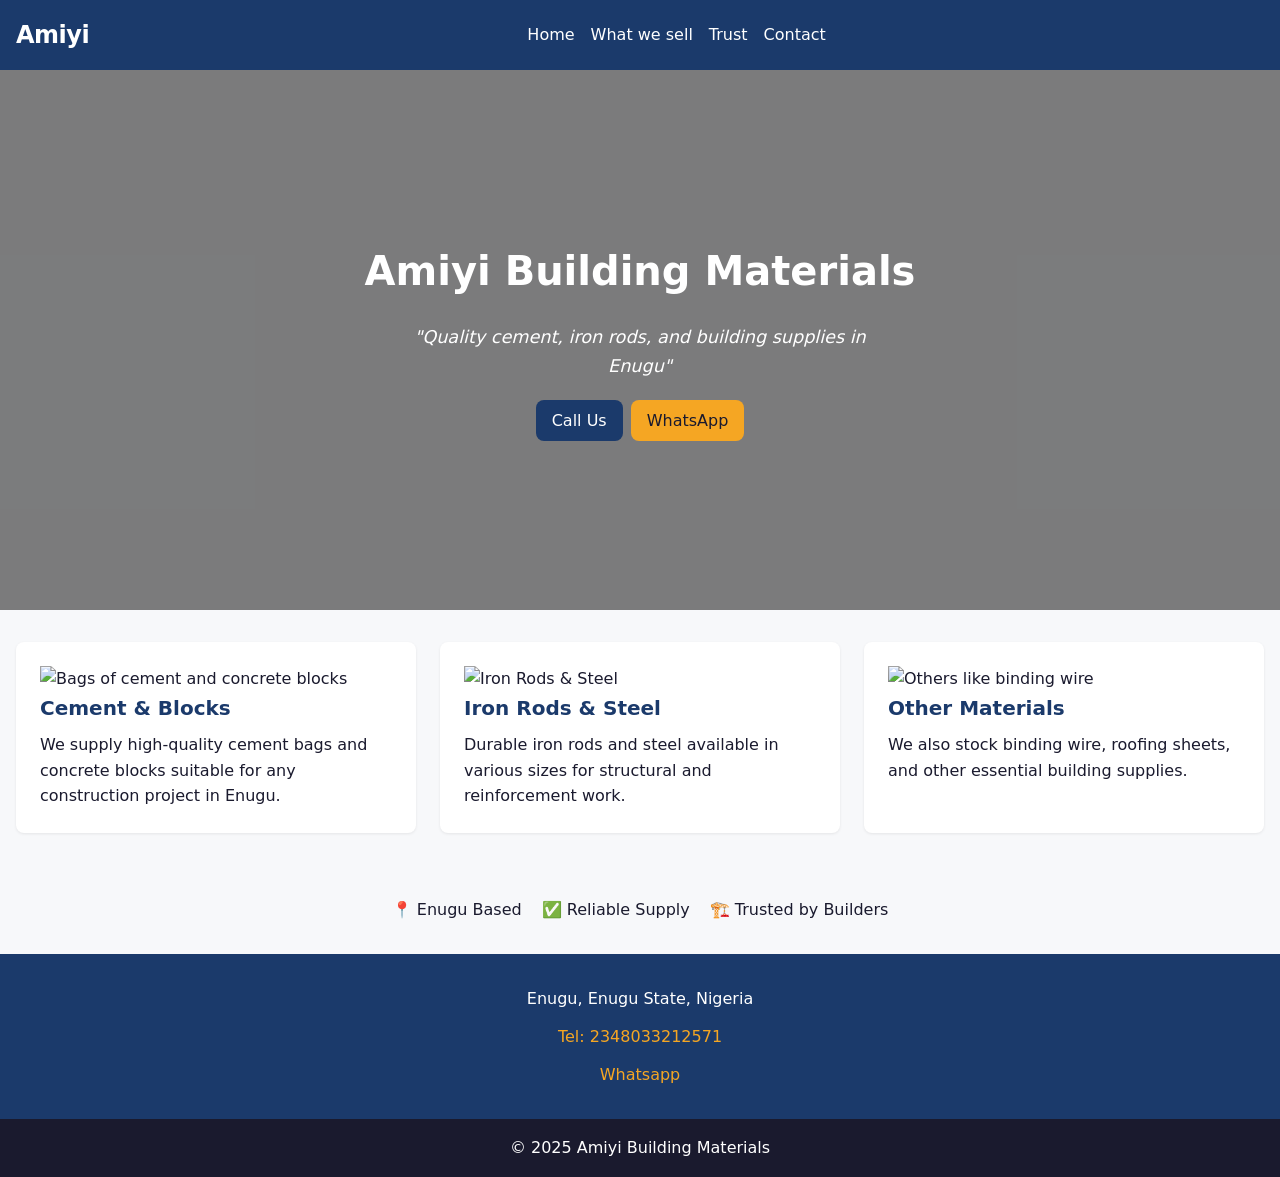
==== amiyi-site/index.html @ 47a68a2b "move files to root" ====
<!DOCTYPE html>
<html lang="en">
<head>
    <!-- wish i could have added better meta tags  -->
    <meta charset="UTF-8">
    <meta name="viewport" content="width=device-width, initial-scale=1.0">
    <title>Amiyi</title>
    <link rel="stylesheet" href="styles.css">
</head>
<body>
    <header class="header">
       <p class="icon"><a href="#">Amiyi</a></p>
          <nav class="navigation">
               <ul>
                  <li><a href="#">Home</a></li>
                  <li><a href="#sell">What we sell</a></li>
                  <li><a href="#trust">Trust</a></li>
                  <li><a href="#contact">Contact</a></li>
                </ul>
            </nav>
    </header>
    <main>
        <section class="hero">
            <h1>Amiyi Building Materials</h1>
            <p>"Quality cement, iron rods, and building supplies in Enugu"</p>
            <div class="btn_container">
                <a href="tel:+2348033212571" class="btn1 btn" rel="noopener noreferrer">Call Us</a>
                <a href="https://wa.me/2348033212571?text=Hello%20Amiyi%2C%20I%20would%20like%20to%20inquire%20about%20building%20materials."
                target="_blank" rel="noopener noreferrer" class="btn2 btn">WhatsApp</a>
            </div>
        </section>
        <section class="products" id="sell">
            <div class="cards">
                <img src="" alt="Bags of cement and concrete blocks">
                <h2>Cement & Blocks</h2>
                <p>We supply high-quality cement bags and concrete blocks suitable for any construction project in Enugu.</p>
            </div>
            <div class="cards">
                <img src="" alt="Iron Rods & Steel">
                <h2>Iron Rods & Steel</h2>
                <p>Durable iron rods and steel available in various sizes for structural and reinforcement work. </p>
            </div>
            <div class="cards">
                <img src="" alt="Others like binding wire">
                <h2>Other Materials</h2>
                <p>We also stock binding wire, roofing sheets, and other essential building supplies. </p>
            </div>
        </section>
        <section class="trust" id="trust">
            <ul>
                <li>📍 Enugu Based</li>
                <li>✅ Reliable Supply</li>
                <li>🏗️ Trusted by Builders</li>
            </ul>
        </section>
        <section class="contact" id="contact">
            <address>
                Enugu, Enugu State, Nigeria
            </address>
            <p><a href="tel:+2348033212571" rel="noopener noreferrer">Tel: 2348033212571</a></p>
            <a href="https://wa.me/2348033212571?text=Hello%20Amiyi%2C%20I%20would%20like%20to%20inquire%20about%20building%20materials." target="_blank" rel="noopener noreferrer">Whatsapp</a>
        </section>
    </main>
    <footer>&copy; 2025 Amiyi Building Materials</footer>
</body>
</html>
---- amiyi-site/styles.css ----
/* styles.css */
* {
    padding: 0;
    margin: 0;
    box-sizing: border-box;
}

:root {
    --color-primary: #1B3A6B;
    --color-accent:  #F5A623;
    --color-bg:      #F7F8FA;
    --color-dark:    #1A1A2E;
    --color-white:   #FFFFFF;
}

body {
    font-family: system-ui, 'Segoe UI', sans-serif;
    background-color: var(--color-bg);
    color: var(--color-dark);
    font-size: 16px;
    line-height: 1.6;
}

.header {
    display: flex;
    align-items: center;
    flex-direction: column;
    padding: 1rem;
    margin-bottom: 0rem;

    background-color: var(--color-primary);
    color: var(--color-white);
}

.icon a {
    font-weight: 800;
    font-size: 1.5rem;
    color: var(--color-white); /* instead of #1a56db */
    letter-spacing: -0.5px;
}

.navigation {
    flex: 1; /* takes remaining space */
}

.navigation ul {
    display: flex;
    flex-direction: row; /* row on all screens */
    flex-wrap: wrap;     /* wrap if screen is too narrow */
    justify-content: center;
    gap: 16px;
    list-style: none;
}
.navigation ul li a {
    color: var(--color-white);
}

a {
    text-decoration: none;
}

.hero {
    background-image: url("images/construction.jpg"); /* your image path */
    background-size: cover;
    background-position: center;
    background-repeat: no-repeat;

    position: relative;
    padding: 4rem 1.5rem;
    
    display: flex;
    flex-direction: column;
    align-items: center;
    justify-content: center;
    gap: 20px;
    margin-bottom: 1rem;
    /* padding: 3rem 1.5rem; */
    min-height: 60vh;
}

.hero::before {
    content: "";
    position: absolute;
    inset: 0;
    background: rgba(0, 0, 0, 0.5); /* dark overlay */
}

.hero > * {
    position: relative;
    z-index: 1;
}

.hero h1 {
    color: var(--color-white);
    font-size: 2.5rem;
    text-align: center;
}

.hero p {
    color: var(--color-white); /* add this */
    font-style: italic;
    font-size: 1.1rem;
    max-width: 500px;
    text-align: center;
}

h2 { font-size: 1.25rem; }


.btn_container {
    display: flex;
    align-items: center;
    justify-content: center;
    gap: 8px;
}

.btn {
    border: none;
    padding: 0.5rem 1rem;
    color: white;
    border-radius: 8px;
    cursor: pointer;
    transition: all 0.25s ease; /* smooth animation */
}

.btn:active {
    transform: scale(0.97);
}

.btn1 {
    background-color: var(--color-primary);
    color: var(--color-white);
}

.btn1:hover {
    background-color: var(--color-white);
    color: var(--color-primary);
    box-shadow: 0 4px 12px rgba(0,0,0,0.15);
}

.btn2 {
    background-color: var(--color-accent);
    color: var(--color-dark);
}

.btn2:hover {
    background-color: var(--color-dark);
    color: var(--color-white);
    box-shadow: 0 4px 12px rgba(0,0,0,0.2);
}


.products {
    display: flex;
    flex-wrap: wrap;
    gap: 24px;
    margin-bottom: 1rem;
    padding: 1rem;
    background-color: var(--color-bg);
}

.cards {
    flex: 1 1 280px;
    background-color: var(--color-white);
    border-radius: 8px;
    padding: 1.5rem;
    box-shadow: 0 1px 3px rgba(0,0,0,0.08);
}

.cards h2 {
    color: var(--color-primary);
    margin-bottom: 0.5rem;
}

.trust ul {
    display: flex;
    list-style: none;
    gap: 20px;
    flex-wrap: wrap;
    justify-content: center;
    padding: 2rem 1rem;
    text-align: center;
}

.contact {
    padding: 2rem 1rem;
    display: flex;
    flex-direction: column;
    align-items: center;
    gap: 12px;
    background-color: var(--color-primary);
    color: var(--color-white);
}

.contact a {
    color: var(--color-accent);
}

.contact a:hover{
    text-decoration: underline;
}

.contact address {
    font-style: normal; /* browsers italicize address by default, override it */
}

footer {
    display: flex;
    justify-content: center;
    align-items: center;
    padding: 1rem;

    background-color: var(--color-dark);
    color: var(--color-white);
}

@media (min-width: 768px) {
    .header {
        flex-direction: row;
        justify-content: space-between;
    }
}
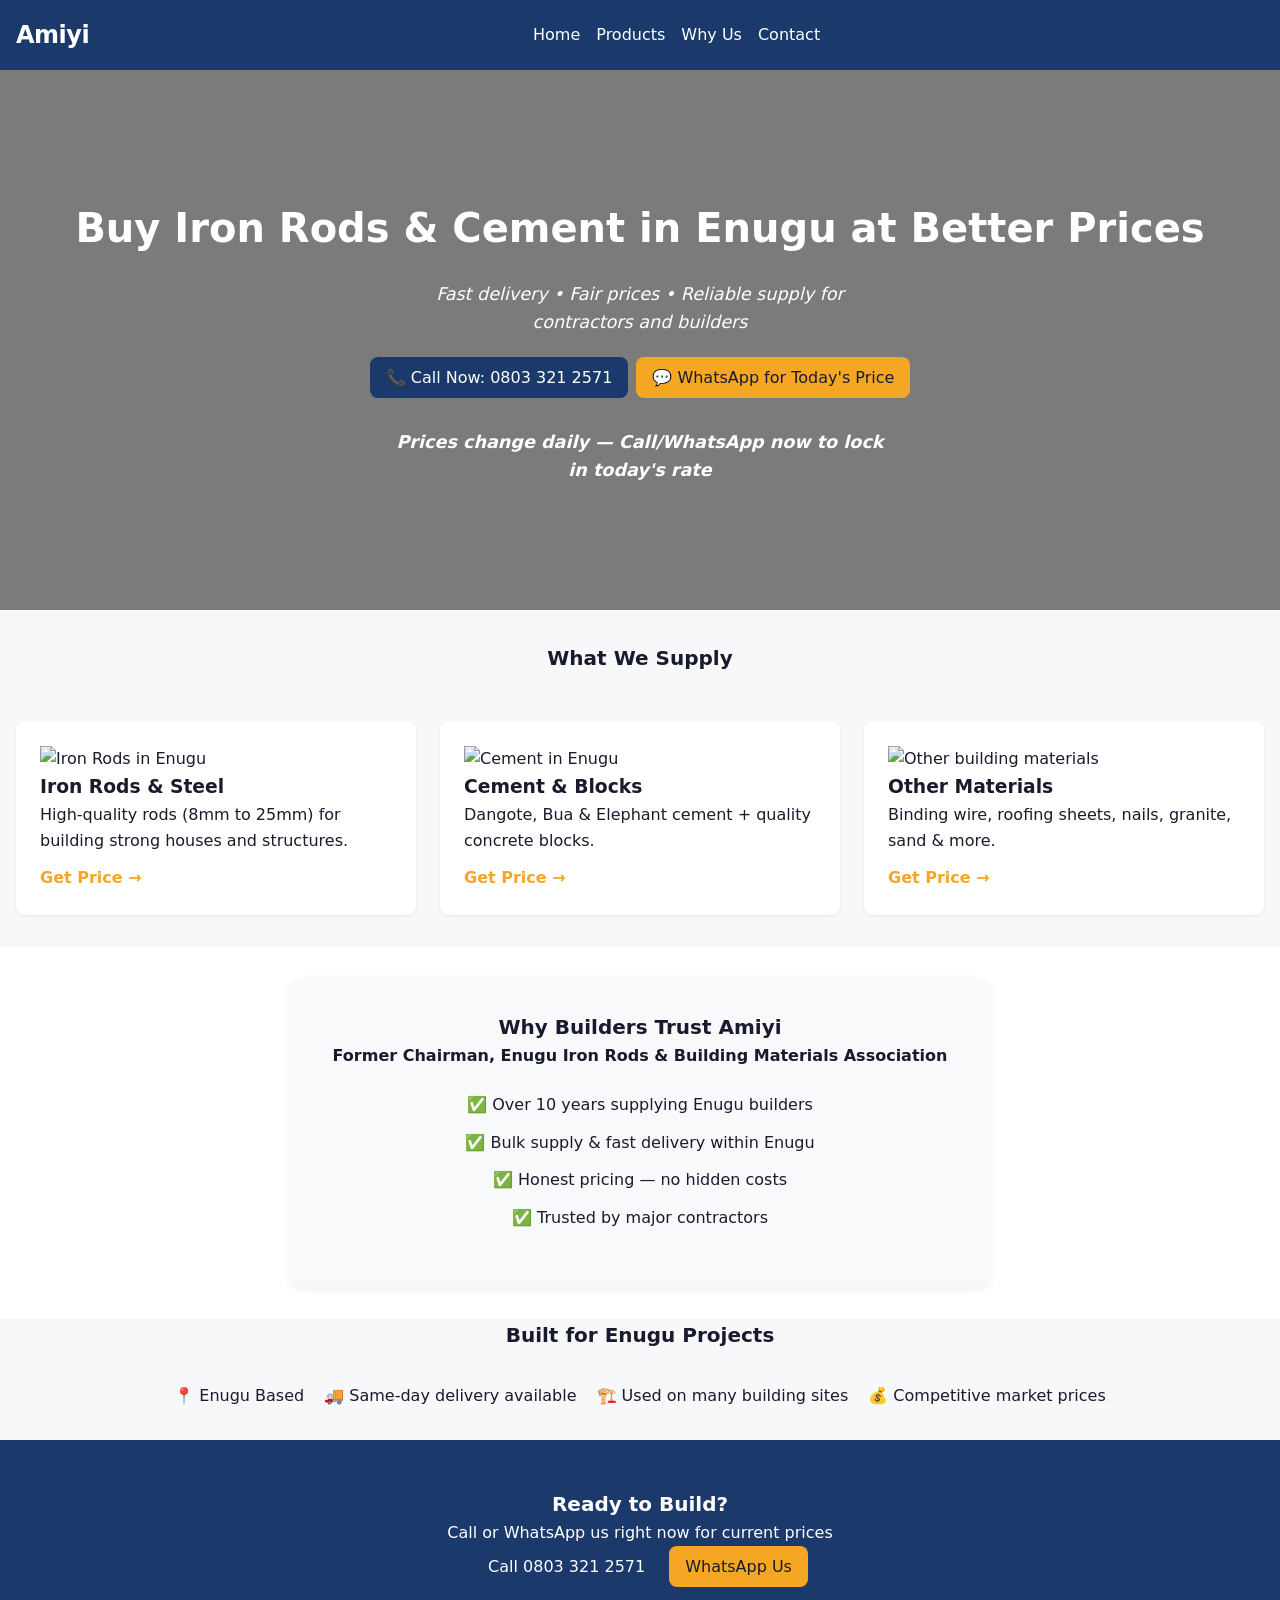
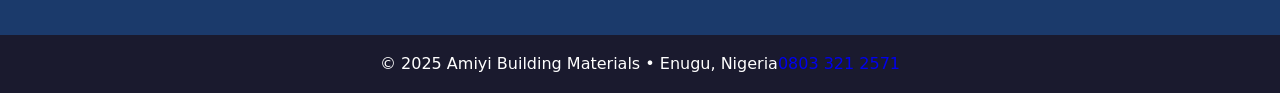
==== commit 7b40d8d9: "Added Favicon" ====
--- a/amiyi-site/index.html
+++ b/amiyi-site/index.html
@@ -1,66 +1,108 @@
 <!DOCTYPE html>
 <html lang="en">
 <head>
-    <!-- wish i could have added better meta tags  -->
     <meta charset="UTF-8">
     <meta name="viewport" content="width=device-width, initial-scale=1.0">
-    <title>Amiyi</title>
+    <meta name="description" content="Buy iron rods, cement, and building materials in Enugu at good prices with fast delivery. Trusted supplier.">
+    <title>Amiyi Building Materials | Iron Rods & Cement in Enugu</title>
     <link rel="stylesheet" href="styles.css">
+    <link rel="shortcut icon" href="/amiyi-site/images/favicon.ico" type="image/x-icon">
 </head>
 <body>
+
     <header class="header">
-       <p class="icon"><a href="#">Amiyi</a></p>
-          <nav class="navigation">
-               <ul>
-                  <li><a href="#">Home</a></li>
-                  <li><a href="#sell">What we sell</a></li>
-                  <li><a href="#trust">Trust</a></li>
-                  <li><a href="#contact">Contact</a></li>
-                </ul>
-            </nav>
+        <p class="icon"><a href="#">Amiyi</a></p>
+        <nav class="navigation">
+            <ul>
+                <li><a href="#">Home</a></li>
+                <li><a href="#sell">Products</a></li>
+                <li><a href="#trust">Why Us</a></li>
+                <li><a href="#contact">Contact</a></li>
+            </ul>
+        </nav>
     </header>
+
     <main>
+        <!-- HERO - Stronger & More Persuasive -->
         <section class="hero">
-            <h1>Amiyi Building Materials</h1>
-            <p>"Quality cement, iron rods, and building supplies in Enugu"</p>
+            <h1>Buy Iron Rods & Cement in Enugu at Better Prices</h1>
+            <p>Fast delivery • Fair prices • Reliable supply for contractors and builders</p>
+            
             <div class="btn_container">
-                <a href="tel:+2348033212571" class="btn1 btn" rel="noopener noreferrer">Call Us</a>
-                <a href="https://wa.me/2348033212571?text=Hello%20Amiyi%2C%20I%20would%20like%20to%20inquire%20about%20building%20materials."
-                target="_blank" rel="noopener noreferrer" class="btn2 btn">WhatsApp</a>
+                <a href="tel:+2348033212571" class="btn1 btn">📞 Call Now: 0803 321 2571</a>
+                <a href="https://wa.me/2348033212571?text=Hello%20Amiyi%2C%20I%20saw%20your%20website%20and%20want%20current%20prices%20for%20iron%20rods%20and%20cement." 
+                   target="_blank" class="btn2 btn">💬 WhatsApp for Today's Price</a>
+            </div>
+            
+            <p class="urgency">Prices change daily — Call/WhatsApp now to lock in today's rate</p>
+        </section>
+
+        <!-- PRODUCTS -->
+        <section class="products" id="sell">
+            <h2 style="text-align:center; width:100%; margin-bottom:1.5rem;">What We Supply</h2>
+            
+            <div class="cards">
+                <img src="https://via.placeholder.com/600x400?text=Iron+Rods+Stacked" alt="Iron Rods in Enugu">
+                <h3>Iron Rods & Steel</h3>
+                <p>High-quality rods (8mm to 25mm) for building strong houses and structures.</p>
+                <a href="https://wa.me/2348033212571?text=Please%20send%20current%20price%20for%20iron%20rods" class="small-cta">Get Price →</a>
+            </div>
+
+            <div class="cards">
+                <img src="https://via.placeholder.com/600x400?text=Cement+Bags" alt="Cement in Enugu">
+                <h3>Cement & Blocks</h3>
+                <p>Dangote, Bua & Elephant cement + quality concrete blocks.</p>
+                <a href="https://wa.me/2348033212571?text=Send%20current%20cement%20price" class="small-cta">Get Price →</a>
+            </div>
+
+            <div class="cards">
+                <img src="https://via.placeholder.com/600x400?text=Building+Materials" alt="Other building materials">
+                <h3>Other Materials</h3>
+                <p>Binding wire, roofing sheets, nails, granite, sand & more.</p>
+                <a href="https://wa.me/2348033212571?text=I%20need%20other%20building%20materials" class="small-cta">Get Price →</a>
             </div>
         </section>
-        <section class="products" id="sell">
-            <div class="cards">
-                <img src="" alt="Bags of cement and concrete blocks">
-                <h2>Cement & Blocks</h2>
-                <p>We supply high-quality cement bags and concrete blocks suitable for any construction project in Enugu.</p>
-            </div>
-            <div class="cards">
-                <img src="" alt="Iron Rods & Steel">
-                <h2>Iron Rods & Steel</h2>
-                <p>Durable iron rods and steel available in various sizes for structural and reinforcement work. </p>
-            </div>
-            <div class="cards">
-                <img src="" alt="Others like binding wire">
-                <h2>Other Materials</h2>
-                <p>We also stock binding wire, roofing sheets, and other essential building supplies. </p>
+
+        <!-- PROOF / AUTHORITY -->
+        <section class="proof">
+            <div class="proof-content">
+                <h2>Why Builders Trust Amiyi</h2>
+                <p><strong>Former Chairman, Enugu Iron Rods & Building Materials Association</strong></p>
+                <ul>
+                    <li>✅ Over 10 years supplying Enugu builders</li>
+                    <li>✅ Bulk supply & fast delivery within Enugu</li>
+                    <li>✅ Honest pricing — no hidden costs</li>
+                    <li>✅ Trusted by major contractors</li>
+                </ul>
             </div>
         </section>
+
+        <!-- TRUST -->
         <section class="trust" id="trust">
+            <h2 style="text-align:center; width:100%;">Built for Enugu Projects</h2>
             <ul>
                 <li>📍 Enugu Based</li>
-                <li>✅ Reliable Supply</li>
-                <li>🏗️ Trusted by Builders</li>
+                <li>🚚 Same-day delivery available</li>
+                <li>🏗️ Used on many building sites</li>
+                <li>💰 Competitive market prices</li>
             </ul>
         </section>
-        <section class="contact" id="contact">
-            <address>
-                Enugu, Enugu State, Nigeria
-            </address>
-            <p><a href="tel:+2348033212571" rel="noopener noreferrer">Tel: 2348033212571</a></p>
-            <a href="https://wa.me/2348033212571?text=Hello%20Amiyi%2C%20I%20would%20like%20to%20inquire%20about%20building%20materials." target="_blank" rel="noopener noreferrer">Whatsapp</a>
+
+        <!-- FINAL CTA -->
+        <section class="final-cta">
+            <h2>Ready to Build?</h2>
+            <p>Call or WhatsApp us right now for current prices</p>
+            <div class="btn_container">
+                <a href="tel:+2348033212571" class="btn1 btn">Call 0803 321 2571</a>
+                <a href="https://wa.me/2348033212571?text=Hello%20Amiyi%2C%20I%20want%20to%20buy%20building%20materials" 
+                   target="_blank" class="btn2 btn">WhatsApp Us</a>
+            </div>
         </section>
     </main>
-    <footer>&copy; 2025 Amiyi Building Materials</footer>
+
+    <footer>
+        <p>&copy; 2025 Amiyi Building Materials • Enugu, Nigeria</p>
+        <p><a href="tel:+2348033212571">0803 321 2571</a></p>
+    </footer>
 </body>
-</html>
+</html>
--- a/amiyi-site/styles.css
+++ b/amiyi-site/styles.css
@@ -219,4 +219,65 @@
         flex-direction: row;
         justify-content: space-between;
     }
+}
+
+/* Add these at the end of styles.css */
+
+.hero {
+    text-align: center;
+}
+
+.urgency {
+    color: #F5A623;
+    font-weight: 600;
+    margin-top: 10px;
+    font-size: 1.05rem;
+}
+
+.proof {
+    background: #fff;
+    padding: 2rem 1rem;
+    text-align: center;
+}
+
+.proof-content {
+    max-width: 700px;
+    margin: 0 auto;
+    background: #f8f9fa;
+    padding: 2rem;
+    border-radius: 12px;
+    box-shadow: 0 2px 8px rgba(0,0,0,0.08);
+}
+
+.proof ul {
+    list-style: none;
+    padding: 0;
+    margin: 1.5rem 0;
+    display: grid;
+    gap: 12px;
+}
+
+.small-cta {
+    display: inline-block;
+    margin-top: 12px;
+    color: var(--color-accent);
+    font-weight: 600;
+}
+
+.final-cta {
+    background: var(--color-primary);
+    color: white;
+    text-align: center;
+    padding: 3rem 1rem;
+}
+
+.final-cta h2 {
+    color: white;
+}
+
+/* Mobile improvements */
+@media (max-width: 480px) {
+    .hero h1 {
+        font-size: 2.1rem;
+    }
 }
